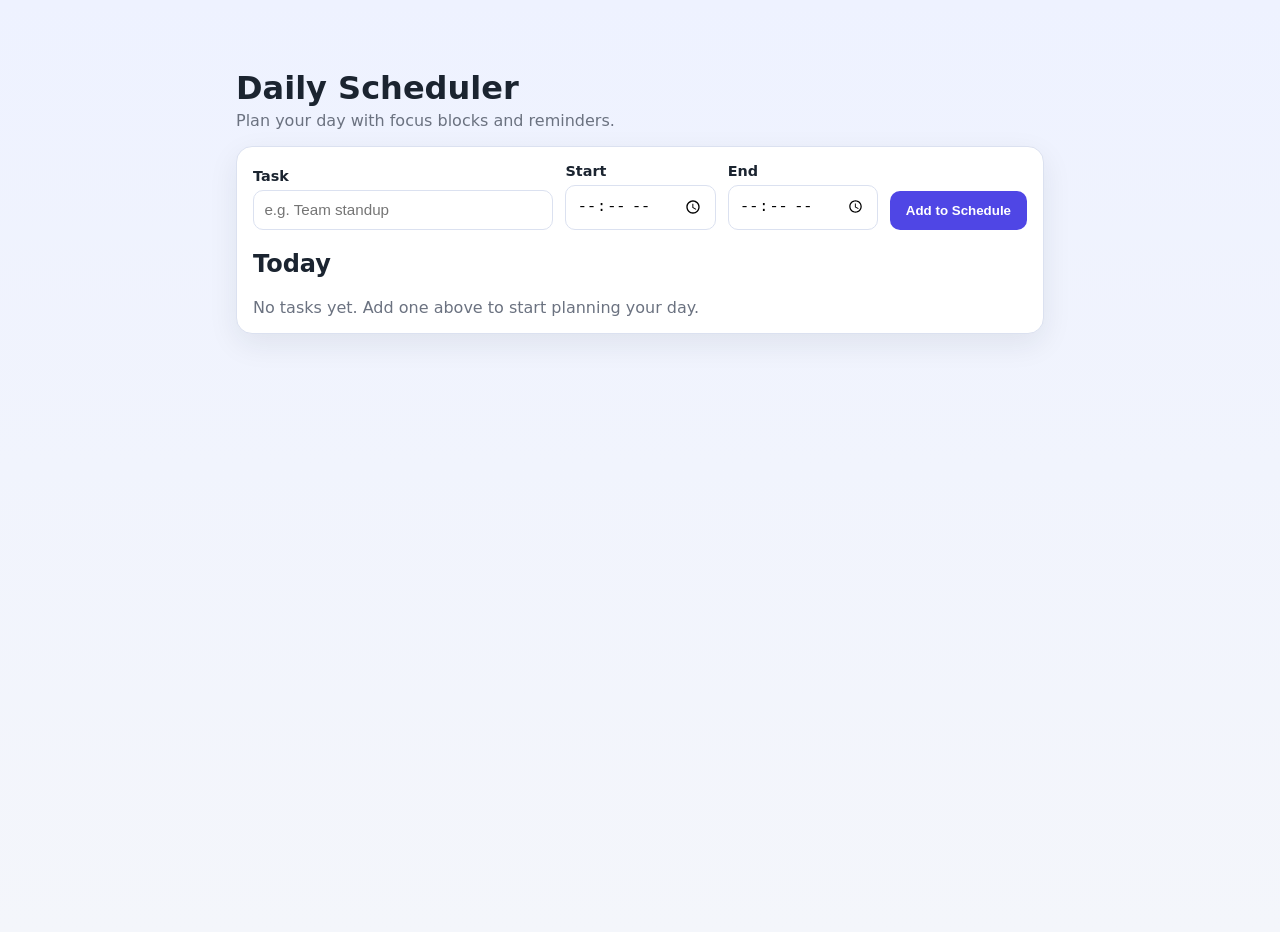
==== index.html @ 91b7706f "Create scheduler webpage" ====
<!DOCTYPE html>
<html lang="en">
  <head>
    <meta charset="UTF-8" />
    <meta name="viewport" content="width=device-width, initial-scale=1.0" />
    <title>Daily Scheduler</title>
    <link rel="stylesheet" href="styles.css" />
  </head>
  <body>
    <main class="app">
      <header>
        <h1>Daily Scheduler</h1>
        <p>Plan your day with focus blocks and reminders.</p>
      </header>

      <section class="scheduler-card">
        <form id="task-form" class="task-form">
          <label>
            Task
            <input id="task-name" type="text" placeholder="e.g. Team standup" required />
          </label>
          <label>
            Start
            <input id="task-start" type="time" required />
          </label>
          <label>
            End
            <input id="task-end" type="time" required />
          </label>
          <button type="submit">Add to Schedule</button>
        </form>

        <div class="schedule-wrapper">
          <h2>Today</h2>
          <ul id="schedule-list" class="schedule-list" aria-live="polite"></ul>
        </div>
      </section>
    </main>

    <template id="task-template">
      <li class="task-item">
        <div>
          <p class="time-range"></p>
          <p class="task-title"></p>
        </div>
        <button class="delete-btn" type="button" aria-label="Delete task">✕</button>
      </li>
    </template>

    <script src="script.js"></script>
  </body>
</html>
---- styles.css ----
:root {
  color-scheme: light;
  --bg: #f4f6fb;
  --card: #ffffff;
  --text: #1b2430;
  --accent: #4f46e5;
  --accent-dark: #3730a3;
  --muted: #6b7280;
  --border: #dbe1f0;
}

* {
  box-sizing: border-box;
}

body {
  margin: 0;
  font-family: Inter, system-ui, -apple-system, Segoe UI, Roboto, sans-serif;
  color: var(--text);
  background: linear-gradient(180deg, #eef2ff, var(--bg));
  min-height: 100vh;
}

.app {
  max-width: 840px;
  margin: 2rem auto;
  padding: 1rem;
}

header h1 {
  margin-bottom: 0.25rem;
}

header p {
  margin-top: 0;
  color: var(--muted);
}

.scheduler-card {
  background: var(--card);
  border: 1px solid var(--border);
  border-radius: 16px;
  box-shadow: 0 10px 30px rgba(27, 36, 48, 0.08);
  padding: 1rem;
}

.task-form {
  display: grid;
  grid-template-columns: 2fr 1fr 1fr auto;
  gap: 0.75rem;
  align-items: end;
}

label {
  display: grid;
  gap: 0.35rem;
  font-weight: 600;
  font-size: 0.9rem;
}

input {
  border: 1px solid var(--border);
  border-radius: 10px;
  padding: 0.65rem;
  font-size: 0.95rem;
}

button[type='submit'] {
  border: none;
  border-radius: 10px;
  padding: 0.75rem 1rem;
  background: var(--accent);
  color: white;
  font-weight: 700;
  cursor: pointer;
}

button[type='submit']:hover {
  background: var(--accent-dark);
}

.schedule-wrapper {
  margin-top: 1rem;
}

.schedule-list {
  list-style: none;
  margin: 0;
  padding: 0;
  display: grid;
  gap: 0.65rem;
}

.task-item {
  border: 1px solid var(--border);
  border-radius: 12px;
  padding: 0.7rem 0.9rem;
  display: flex;
  justify-content: space-between;
  align-items: center;
  background: #fbfcff;
}

.time-range {
  margin: 0;
  color: var(--accent-dark);
  font-weight: 700;
}

.task-title {
  margin: 0.2rem 0 0;
}

.delete-btn {
  border: none;
  background: transparent;
  color: #dc2626;
  cursor: pointer;
  font-size: 1rem;
  padding: 0.25rem;
}

@media (max-width: 740px) {
  .task-form {
    grid-template-columns: 1fr;
  }
}
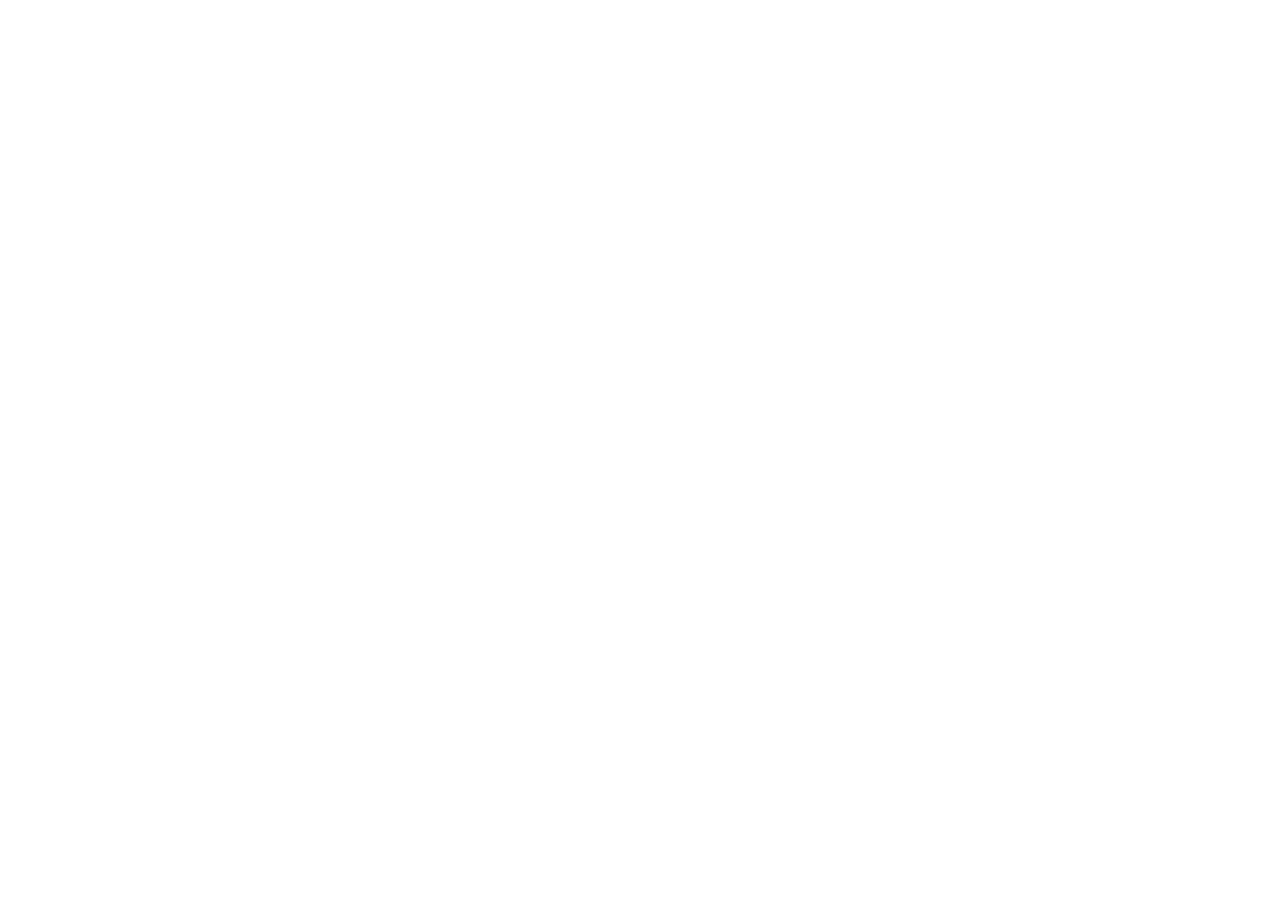
==== commit ae6338d5: "Rebuild scheduler as Django cron runner" ====
--- a/index.html
+++ b/index.html
@@ -1,52 +1,10 @@
 <!DOCTYPE html>
-<html lang="en">
+<html>
   <head>
-    <meta charset="UTF-8" />
-    <meta name="viewport" content="width=device-width, initial-scale=1.0" />
-    <title>Daily Scheduler</title>
-    <link rel="stylesheet" href="styles.css" />
+    <meta http-equiv="refresh" content="0; url=http://127.0.0.1:8000/" />
+    <title>Moved to Django</title>
   </head>
   <body>
-    <main class="app">
-      <header>
-        <h1>Daily Scheduler</h1>
-        <p>Plan your day with focus blocks and reminders.</p>
-      </header>
-
-      <section class="scheduler-card">
-        <form id="task-form" class="task-form">
-          <label>
-            Task
-            <input id="task-name" type="text" placeholder="e.g. Team standup" required />
-          </label>
-          <label>
-            Start
-            <input id="task-start" type="time" required />
-          </label>
-          <label>
-            End
-            <input id="task-end" type="time" required />
-          </label>
-          <button type="submit">Add to Schedule</button>
-        </form>
-
-        <div class="schedule-wrapper">
-          <h2>Today</h2>
-          <ul id="schedule-list" class="schedule-list" aria-live="polite"></ul>
-        </div>
-      </section>
-    </main>
-
-    <template id="task-template">
-      <li class="task-item">
-        <div>
-          <p class="time-range"></p>
-          <p class="task-title"></p>
-        </div>
-        <button class="delete-btn" type="button" aria-label="Delete task">✕</button>
-      </li>
-    </template>
-
-    <script src="script.js"></script>
+    <p>This project now runs through Django. Start server with <code>python manage.py runserver</code>.</p>
   </body>
 </html>
